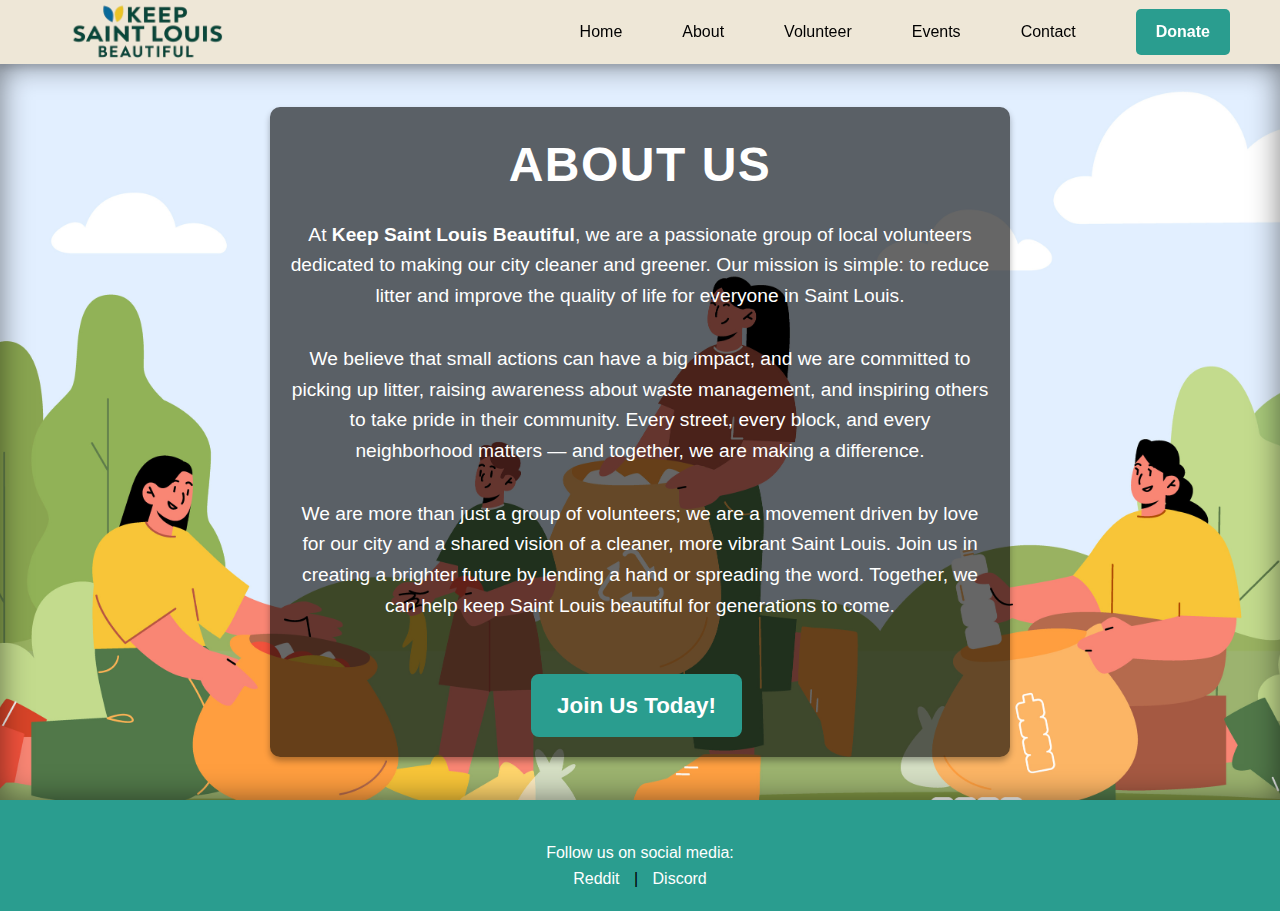
==== about.html @ 5f10df01 "Updates" ====
<!DOCTYPE html>
<html lang="en">
<head>
    <meta charset="UTF-8">
    <meta name="viewport" content="width=device-width, initial-scale=1.0">
    <title>About Us - Keep Saint Louis Beautiful</title>
    <link rel="stylesheet" href="styles.css">
</head>
<body>
    <header>
        <div class="logo-container">
            <div class="logo">
                <a href="index.html">
                    <img src="images/header_logo.png" alt="Logo" />
                </a>
            </div>
        </div>
        <nav>
            <ul>
                <li><a href="index.html">Home</a></li>
                <li><a href="about.html">About</a></li>
                <li><a href="volunteer.html">Volunteer</a></li>
                <li><a href="Events.html">Events</a></li>
                <li><a href="contact.html">Contact</a></li>
                <li><a href="donate.html" class="donate-btn">Donate</a></li>
            </ul>
        </nav>
    </header>

    <!-- About Us Section -->
<section class="about">
    <div class="about-content">
        <h1>About Us</h1>
        <p>At <strong>Keep Saint Louis Beautiful</strong>, we are a passionate group of local volunteers dedicated to making our city cleaner and greener. Our mission is simple: to reduce litter and improve the quality of life for everyone in Saint Louis.</p>
        <p>We believe that small actions can have a big impact, and we are committed to picking up litter, raising awareness about waste management, and inspiring others to take pride in their community. Every street, every block, and every neighborhood matters — and together, we are making a difference.</p>
        <p>We are more than just a group of volunteers; we are a movement driven by love for our city and a shared vision of a cleaner, more vibrant Saint Louis. Join us in creating a brighter future by lending a hand or spreading the word. Together, we can help keep Saint Louis beautiful for generations to come.</p>
        
        <!-- Call to Action Button -->
        <div class="cta-container">
            <a href="volunteer-form.html" class="cta-button">Join Us Today!</a>
        </div>
    </div>
</section>



    <footer>
        <p>Follow us on social media:</p>
        <a href="https://www.reddit.com/r/StLouisCleanupCrew/" target="_blank">Reddit</a> |
        <a href="https://discord.gg/vTdXExp7Z8 " target="_blank">Discord</a>
    </footer>
</body>
</html>
---- styles.css ----
/* General Styles */
* {
    margin: 0;
    padding: 0;
    box-sizing: border-box;
}

body {
    font-family: Arial, sans-serif;
    line-height: 1.6;
    background-color: #f4f4f4;
    overflow-x: hidden; /* To prevent horizontal scrolling if sections overflow */
}

/* Header Styles */
header {
    position: sticky; /* Makes the header sticky */
    top: 0; /* Ensures the header stays at the top of the viewport */
    display: flex;
    justify-content: space-between;
    align-items: center;
    background-color: #EEE7D7;
    padding: 20px;
    z-index: 1000; /* Ensures the header stays on top of other elements */
    width: 100%; /* Ensures the header takes the full width of the viewport */
    box-shadow: 0 4px 6px rgba(0, 0, 0, 0.1); /* Optional: Adds a shadow under the sticky header for better visibility */
    height: 4rem;
}

.logo-container {
    display: flex;
    align-items: center;
}

.logo img {
    width: 21.875rem;
    margin-left: -50px;
    margin-top: 0.625rem;
}

nav ul {
    display: flex;
    list-style-type: none;
    align-items: center; /* Vertically center nav items */
}

nav li {
    margin: 0 15px;
    padding: 15px;
}

nav a {
    color: rgb(0, 0, 0);
    text-decoration: none;
    font-size: 1rem;
}

nav a:hover {
    text-decoration: underline;
}

/* Donate Button in Header */
nav .donate-btn {
    background-color: #2a9d8f; /* Color to stand out */
    color: white;
    padding: 10px 20px;
    font-size: 1rem;
    font-weight: bold;
    text-decoration: none;
    border-radius: 50px;
    display: inline-block;
    transition: background-color 0.3s;
}

nav .donate-btn:hover {
    background-color: #e68930; /* Darker shade on hover */
}

/* Hero Section Styles */
.hero {
    display: flex;
    justify-content: center; /* Centers content horizontally */
    align-items: center; /* Centers content vertically */
    text-align: center;
    padding: 50px;
    background: url('images/hero.jpeg') no-repeat center bottom;
    background-size: cover;
    color: white;
    height: 95vh;
    width: 100%;
}

.hero-container {
    display: flex;
    flex-direction: column;
    align-items: center;
    justify-content: center;
    width: 100%;
    height: 100vh;
}

.hero-text {
    max-width: 600px;
    margin-top: -200px;
    margin-left: 70px;
}

.hero-text h1 {
    font-size: 2.5rem;
    margin-bottom: 1rem;
    color: black;
}

.hero-text p {
    font-size: 1.2rem;
    max-width: 500px;
    margin: 0 auto;
    color: black;
}

/* Hero Button */
.hero-btn {
    display: inline-block;
    margin-top: 20px;
    padding: 12px 24px;
    background-color: #2a9d8f;
    color: rgb(255, 255, 255);
    font-size: 1.2rem;
    text-decoration: none;
    border-radius: 8px;
    transition: background 0.3s;
}

.hero-btn:hover {
    background-color: #1e7f6a;
}

/* Our Mission Section Styling */
.our-mission {
    position: relative;
    display: flex;
    justify-content: center; /* Centers content horizontally */
    align-items: center; /* Centers content vertically */
    text-align: center;
    padding: 50px;
    background-color: #EEE7D7; /* Warm orange */
    height: 70vh; /* Full viewport height */
    width: 100%;
}

.mission-content {
    position: relative;
    width: 100%;
    height: 100%;
}

.mission-logo {
    position: absolute; /* Allows the logo to be freely moved */
    top: 5%; /* Adjust this value to position the logo vertically */
    left: 10%; /* Adjust this value to position the logo horizontally */
    width: 25vw; /* Adjust the width of the logo */
    height: auto;
}

.mission-text {
    position: absolute; /* Allows text to be freely moved */
    top: 15%; /* Adjust this value to position the text vertically */
    left: 40%; /* Adjust this value to position the text horizontally */
    max-width: 600px;
    text-align: left; /* Left align the text */
}

.mission-text h1 {
    font-size: 2.5rem;
    margin-bottom: 1rem;
    text-align: center;
}

.mission-text p {
    font-size: 1.2rem;
    line-height: 1.6;
}

/* Mission Button */
.cta-button {
    display: inline-block;
    margin-top: 20px;
    padding: 10px 20px;
    font-size: 1.2rem;
    font-weight: bold;
    background-color: #2a9d8f; /* Choose a color that stands out */
    color: white;
    text-decoration: none;
    border-radius: 5px;
    transition: background-color 0.3s ease;
    margin-left: 30%;
}

.cta-button:hover {
    background-color: #1e7f6a; /* Darker shade for hover effect */
}

/* How You Can Help Section */
.how-you-can-help {
    padding: 50px;
    background-color: #A8DADC; /* Light green */
    text-align: center;
}

.how-help-content h1 {
    font-size: 2.5rem;
    margin-bottom: 1rem;
}

.how-help-content p {
    font-size: 1.2rem;
    max-width: 700px;
    margin: 0 auto 2rem; /* Centers text and adds spacing */
    line-height: 1.6;
}

/* Cards Container */
.cards {
    display: flex;
    flex-wrap: wrap;
    justify-content: center; /* Center cards instead of spacing them out */
    gap: 30px;
    padding-top: 20px;
    padding-bottom: 20px;
}

.card {
    position: relative;
    width: 300px;
    height: 200px;
    background-color: #FF7043; /* Volunteer card color */
    overflow: hidden;
    color: white;
    text-align: center;
    display: flex;
    justify-content: center;
    align-items: center;
    cursor: pointer;
    transition: transform 0.3s ease, background-color 0.3s ease;
}

.card:hover {
    transform: scale(1.05);
    background-color: #E68930; /* Darker shade for hover */
}

.card-link {
    display: flex;
    justify-content: center;
    align-items: center;
    width: 100%;
    height: 100%;
    text-decoration: none;
    color: inherit;
}

/* Overlay Styles */
.card .overlay {
    position: absolute;
    top: 0;
    left: 0;
    width: 100%;
    height: 100%;
    background: rgba(0, 0, 0, 0.5); /* Dark overlay */
    transition: opacity 0.3s ease;
    opacity: 0;
}

.card:hover .overlay {
    opacity: 1;
}

/* Text and Arrow */
.card .card-content {
    display: flex;
    justify-content: center;
    align-items: center;
    flex-direction: column;
    height: 100%;
    text-align: center;
}

.card p {
    font-size: 1.5rem;
    position: relative;
    z-index: 1;
}

.card .arrow {
    font-size: 2rem;
    position: absolute;
    bottom: 20px;
    z-index: 1;
}

/* Specific Card Colors */
.card.volunteer {
    background-color: #FF7043; /* Volunteer button color */
    border-radius: 50px 0 50px 0; /* Top-left straight, others rounded */
}

.card.spread-the-word {
    background-color: #FFEB3B; /* Spread the Word button color */
    border-radius: 50px 0 50px 0; /* Top-left straight, others rounded */
}

.card.donate {
    background-color: #388E3C; /* Donate button color */
    border-radius: 50px 0 50px 0; /* Top-left straight, others rounded */
}

/* Arrow Icon Styles */
.arrow {
    position: absolute;
    bottom: 15px;
    left: 15px;
    width: 50px;
    height: 50px;
    display: flex;
    align-items: center;
    justify-content: center;
    font-size: 24px;
    font-weight: bold;
    border-radius: 50px 50px 50px 0;
    background: rgba(255, 255, 255, 0.3); /* Semi-transparent */
    color: black;
    transition: background 0.3s ease-in-out;
}

/* Different Colors for Each Section */
.educate .arrow {
    background: rgba(0, 100, 0, 0.7); /* Dark green */
    color: white;
}

.volunteer .arrow {
    background: rgba(150, 200, 0, 0.7); /* Light yellow-green */
    color: black;
}

.donate .arrow {
    background: rgba(0, 150, 255, 0.7); /* Blue */
    color: white;
}


/* About Us Section */
.about {
    position: relative;
    display: flex;
    justify-content: center;
    align-items: center;
    text-align: center;
    padding: 50px;
    background: url(images/about.jpeg) no-repeat center center;
    background-size: cover;
    background-attachment: fixed;
    height: 81.8vh;
    width: 100%;
    color: white;
    box-shadow: inset 0 0 30px rgba(0, 0, 0, 0.5); /* Adds subtle dark overlay for contrast */
}

/* Content Container */
.about-content {
    position: relative;
    text-align: center;
    max-width: 800px;
    margin: 0 auto;
    padding: 20px;
    background-color: rgba(0, 0, 0, 0.6); /* Semi-transparent background for readability */
    border-radius: 10px;
    box-shadow: 0 4px 6px rgba(0, 0, 0, 0.3); /* Soft shadow for the content box */
}

/* Heading Styles */
.about-content h1 {
    font-size: 3rem;
    margin-bottom: 1rem;
    font-weight: bold;
    text-transform: uppercase;
    letter-spacing: 1.5px;
}

/* Paragraph Styles */
.about-content p {
    font-size: 1.2rem;
    max-width: 700px;
    margin: 0 auto 2rem;
    line-height: 1.6;
}

/* Call to Action Button */
.cta-container {
    display: flex;
    justify-content: center;
    margin-left: -310px;
}

.cta-button {
    display: inline-block;
    padding: 12px 24px;
    background-color: #2a9d8f;
    color: white;
    font-size: 1.2rem;
    text-decoration: none;
    border-radius: 8px;
    transition: background 0.3s;
    border: 2px solid #2a9d8f; /* Adds a border to match the button */
}

.cta-button:hover {
    background-color: #1e7f6a;
    border-color: #1e7f6a; /* Darker shade for hover effect */
}

/* General Styles */
* {
    margin: 0;
    padding: 0;
    box-sizing: border-box;
}

body {
    font-family: 'Arial', sans-serif;
    line-height: 1.6;
    background-color: #f4f4f4;
    overflow-x: hidden;
}

/* Header Styles */
header {
    position: sticky;
    top: 0;
    display: flex;
    justify-content: space-between;
    align-items: center;
    background-color: #EEE7D7;
    padding: 20px;
    z-index: 1000;
    width: 100%;
    box-shadow: 0 4px 6px rgba(0, 0, 0, 0.1);
    height: 4rem;
}

.logo-container {
    display: flex;
    align-items: center;
}

.logo img {
    width: 21.875rem;
    margin-left: -50px;
    margin-top: 0.625rem;
}

nav ul {
    display: flex;
    list-style-type: none;
    align-items: center;
}

nav li {
    margin: 0 15px;
    padding: 15px;
}

nav a {
    color: rgb(0, 0, 0);
    text-decoration: none;
    font-size: 1rem;
}

nav a:hover {
    text-decoration: underline;
}

nav .donate-btn {
    background-color: #2a9d8f;
    color: white;
    padding: 10px 20px;
    font-size: 1rem;
    font-weight: bold;
    text-decoration: none;
    border-radius: 5px;
    display: inline-block;
    transition: background-color 0.3s;
}

nav .donate-btn:hover {
    background-color: #e68930;
}

/* Volunteer Hero Section */
.volunteer-hero {
    display: flex;
    justify-content: center;
    align-items: center;
    text-align: center;
    padding: 70px;
    background: url('images/volunteer-hero.jpg') no-repeat center bottom;
    background-size: cover;
    color: white;
    height: 60vh;
    width: 100%;
}

.volunteer-hero-content {
    max-width: 800px;
    background-color: rgba(0, 0, 0, 0.6); /* Semi-transparent background */
    padding: 30px;
    border-radius: 10px;
    box-shadow: 0 4px 6px rgba(0, 0, 0, 0.3);
}

.volunteer-hero h1 {
    font-size: 3rem;
    margin-bottom: 1.5rem;
    font-weight: bold;
    text-transform: uppercase;
    text-shadow: 2px 2px 6px rgba(0, 0, 0, 0.3);
}

.volunteer-hero p {
    font-size: 1.4rem;
    margin-bottom: 25px;
}

.cta-button {
    display: inline-block;
    padding: 12px 24px;
    background-color: #2a9d8f;
    color: white;
    font-size: 1.4rem;
    text-decoration: none;
    border-radius: 8px;
    transition: background 0.3s;
    border: 2px solid #2a9d8f;
    font-weight: bold;
}

.cta-button:hover {
    background-color: #1e7f6a;
    border-color: #1e7f6a;
}

/* Why Volunteer Section */
.why-volunteer {
    background-color: #f4f4f4;
    padding: 60px 20px;
    text-align: center;
}

.why-volunteer h1 {
    font-size: 2.8rem;
    margin-bottom: 20px;
    font-weight: bold;
    text-transform: uppercase;
}

.why-volunteer p {
    font-size: 1.4rem;
    margin-bottom: 40px;
    color: #333;
    max-width: 800px;
    margin-left: auto;
    margin-right: auto;
}

.why-volunteer ul {
    list-style-type: none;
    padding: 0;
}

.why-volunteer li {
    font-size: 1.2rem;
    line-height: 1.8;
    margin-bottom: 15px;
    background: url('images/check-icon.png') no-repeat left center;
    padding-left: 30px;
}

.why-volunteer li:last-child {
    margin-bottom: 0;
}

/* Volunteer Opportunities Section */
.volunteer-opportunities {
    background-color: #A8DADC;
    padding: 60px 20px;
    text-align: center;
}

.volunteer-opportunities h1 {
    font-size: 2.8rem;
    margin-bottom: 20px;
    font-weight: bold;
    text-transform: uppercase;
}

.volunteer-opportunities p {
    font-size: 1.4rem;
    margin-bottom: 30px;
    color: #333;
}

.volunteer-opportunities ul {
    list-style-type: none;
    padding: 0;
    margin-bottom: 30px;
}

.volunteer-opportunities li {
    font-size: 1.4rem;
    margin-bottom: 15px;
}


/* Footer Section Styling */
footer {
    background-color: #2a9d8f;
    padding: 20px;
    text-align: center;
}

footer a {
    color: white;
    text-decoration: none;
    margin: 0 10px;
}

footer a:hover {
    text-decoration: underline;
}

footer p {
    color: white;
    margin-top: 20px;
}
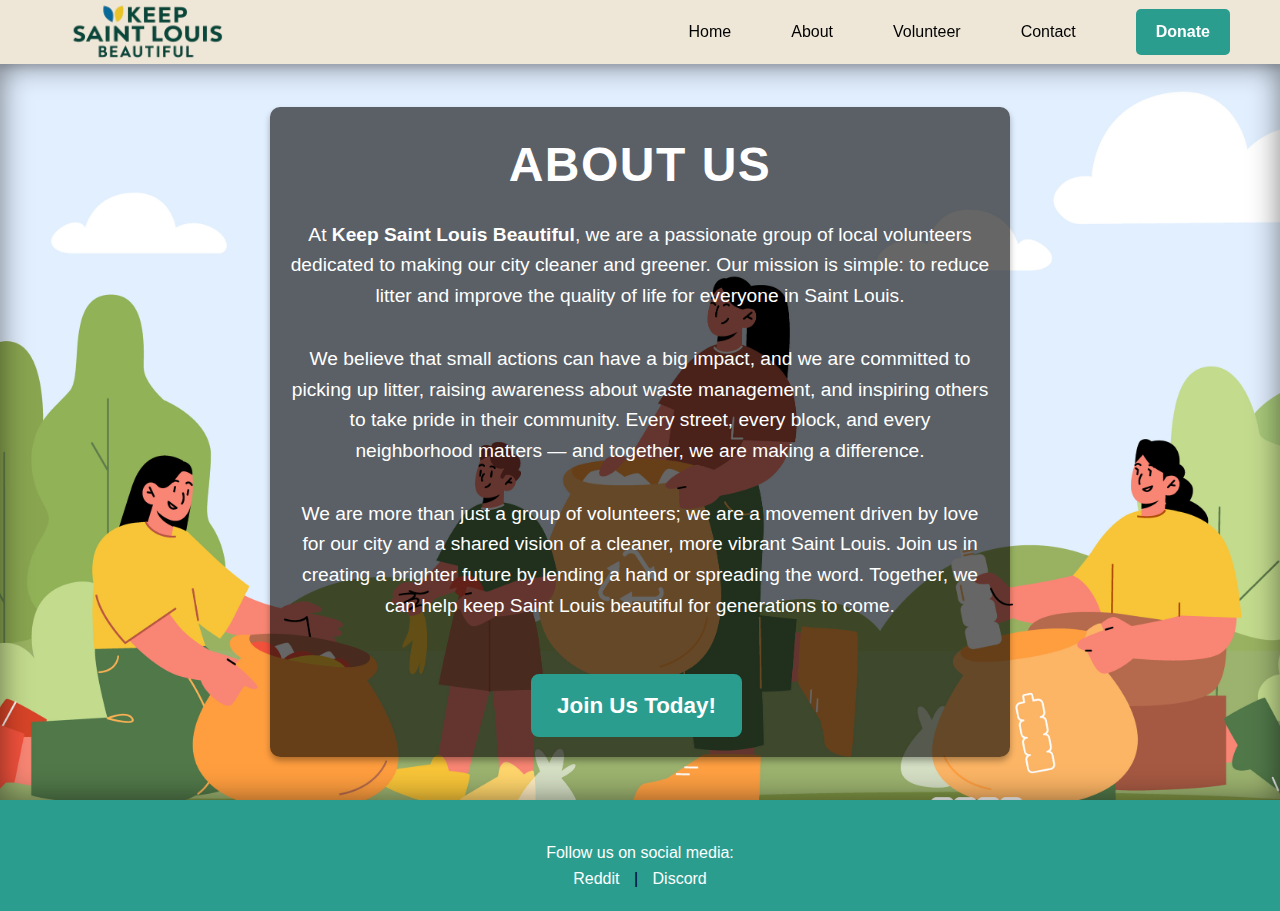
==== commit 47c58848: "updates" ====
--- a/about.html
+++ b/about.html
@@ -20,7 +20,6 @@
                 <li><a href="index.html">Home</a></li>
                 <li><a href="about.html">About</a></li>
                 <li><a href="volunteer.html">Volunteer</a></li>
-                <li><a href="Events.html">Events</a></li>
                 <li><a href="contact.html">Contact</a></li>
                 <li><a href="donate.html" class="donate-btn">Donate</a></li>
             </ul>
